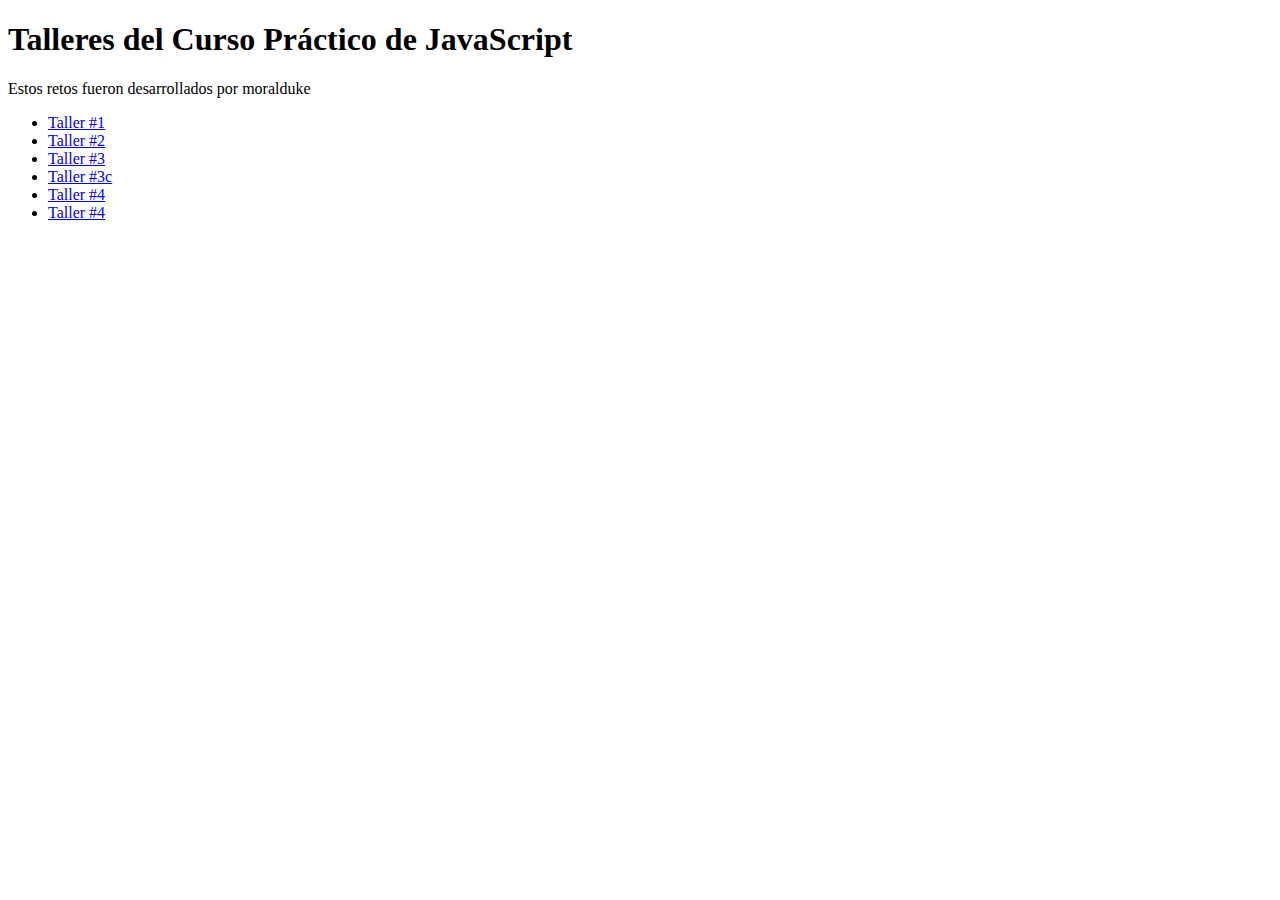
==== index.html @ 5d5b2f1f "Añadí el index.html con links al resto de documentos" ====
<!DOCTYPE html>
<html lang="en">
<head>
    <meta charset="UTF-8">
    <meta http-equiv="X-UA-Compatible" content="IE=edge">
    <meta name="viewport" content="width=device-width, initial-scale=1.0">
    <title>Document</title>
</head>
<body>
    <header>
        <h1>Talleres del Curso Práctico de JavaScript</h1>
        <p>Estos retos fueron desarrollados por moralduke</p>
    </header>

    <main>
        <section>
            <nav>
                <ul>
                    <li><a href="./figuras.html">Taller #1</a></li>
                    <li><a href="./descuentos.html">Taller #2</a></li>
                    <li><a href="./promedio.html">Taller #3</a></li>
                    <li><a href="./moda.html">Taller #3c</a></li>
                    <li><a href="./salarios.html">Taller #4</a></li>
                    <li><a href="./ahorros.html">Taller #4</a></li>
                </ul>
            </nav>
        </section>
    </main>
</body>
</html>
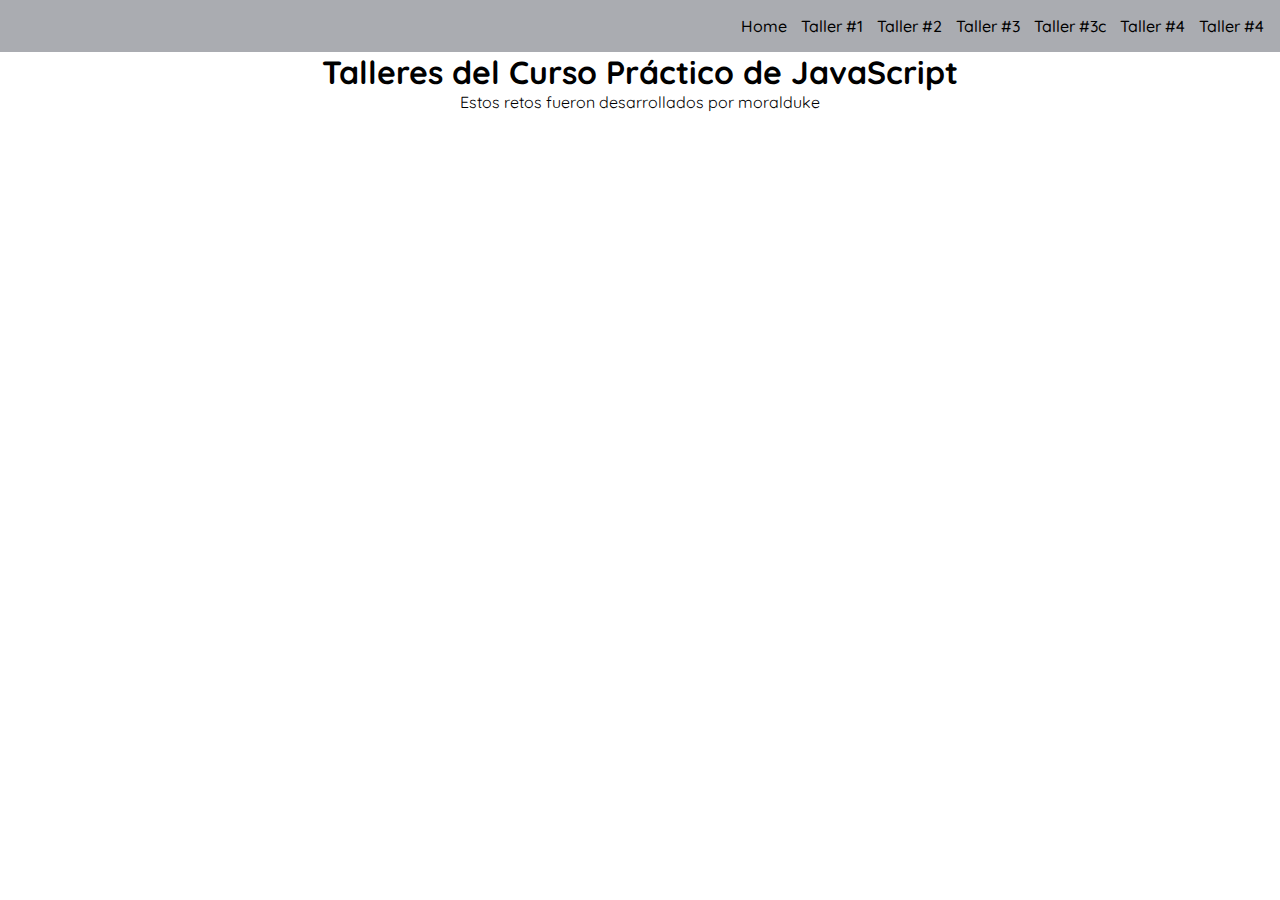
==== commit 4cdf30d8: "Modificiados archivos de HTML con HTML Semántico, renombrada la carpeta 'source', añadido archivo cs" ====
--- a/index.html
+++ b/index.html
@@ -4,26 +4,31 @@
     <meta charset="UTF-8">
     <meta http-equiv="X-UA-Compatible" content="IE=edge">
     <meta name="viewport" content="width=device-width, initial-scale=1.0">
-    <title>Document</title>
+    <link rel="stylesheet" href="./src/css/index.css">
+    <link rel="preconnect" href="https://fonts.googleapis.com">
+    <link rel="preconnect" href="https://fonts.gstatic.com" crossorigin>
+    <link href="https://fonts.googleapis.com/css2?family=Quicksand:wght@300;500;700&display=swap" rel="stylesheet">
+    <title>Home</title>
 </head>
 <body>
     <header>
-        <h1>Talleres del Curso Práctico de JavaScript</h1>
-        <p>Estos retos fueron desarrollados por moralduke</p>
+        <nav>
+            <ul>
+                <li><a href="./index.html">Home</a></li>
+                <li><a href="./figuras.html">Taller #1</a></li>
+                <li><a href="./descuentos.html">Taller #2</a></li>
+                <li><a href="./promedio.html">Taller #3</a></li>
+                <li><a href="./moda.html">Taller #3c</a></li>
+                <li><a href="./salarios.html">Taller #4</a></li>
+                <li><a href="./ahorros.html">Taller #4</a></li>
+            </ul>
+        </nav>
     </header>
-
+    
     <main>
-        <section>
-            <nav>
-                <ul>
-                    <li><a href="./figuras.html">Taller #1</a></li>
-                    <li><a href="./descuentos.html">Taller #2</a></li>
-                    <li><a href="./promedio.html">Taller #3</a></li>
-                    <li><a href="./moda.html">Taller #3c</a></li>
-                    <li><a href="./salarios.html">Taller #4</a></li>
-                    <li><a href="./ahorros.html">Taller #4</a></li>
-                </ul>
-            </nav>
+        <section class="info">
+            <h1>Talleres del Curso Práctico de JavaScript</h1>
+            <p>Estos retos fueron desarrollados por moralduke</p>
         </section>
     </main>
 </body>
--- a/src/css/index.css
+++ b/src/css/index.css
@@ -0,0 +1,8 @@
+@import 'principal.css';
+
+.info{
+    display: flex;
+    flex-direction: column;
+    justify-content: center;
+    align-items: center;
+}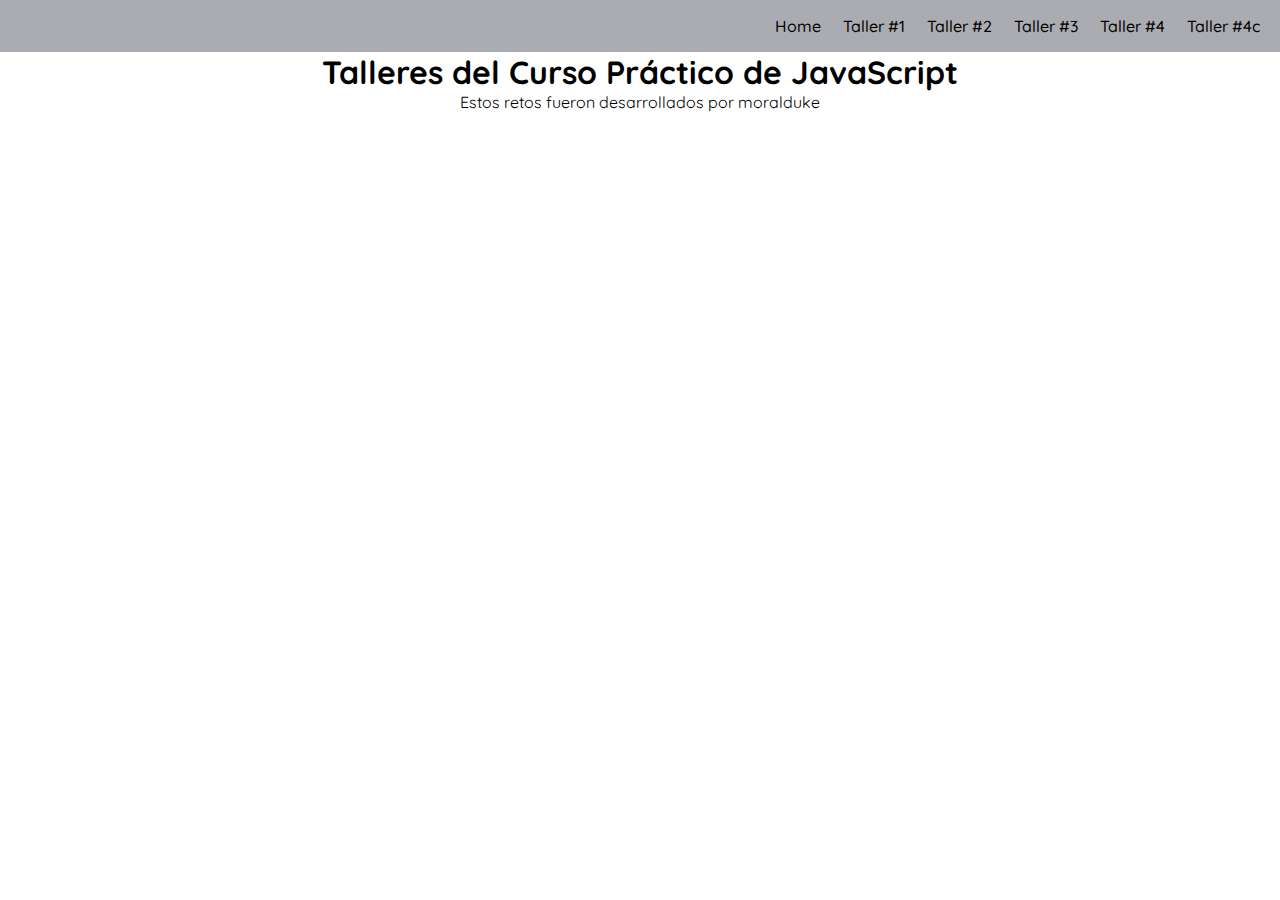
==== commit 8cba6a62: "cambiado links de menú" ====
--- a/index.html
+++ b/index.html
@@ -18,9 +18,8 @@
                 <li><a href="./figuras.html">Taller #1</a></li>
                 <li><a href="./descuentos.html">Taller #2</a></li>
                 <li><a href="./promedio.html">Taller #3</a></li>
-                <li><a href="./moda.html">Taller #3c</a></li>
                 <li><a href="./salarios.html">Taller #4</a></li>
-                <li><a href="./ahorros.html">Taller #4</a></li>
+                <li><a href="./ahorros.html">Taller #4c</a></li>
             </ul>
         </nav>
     </header>
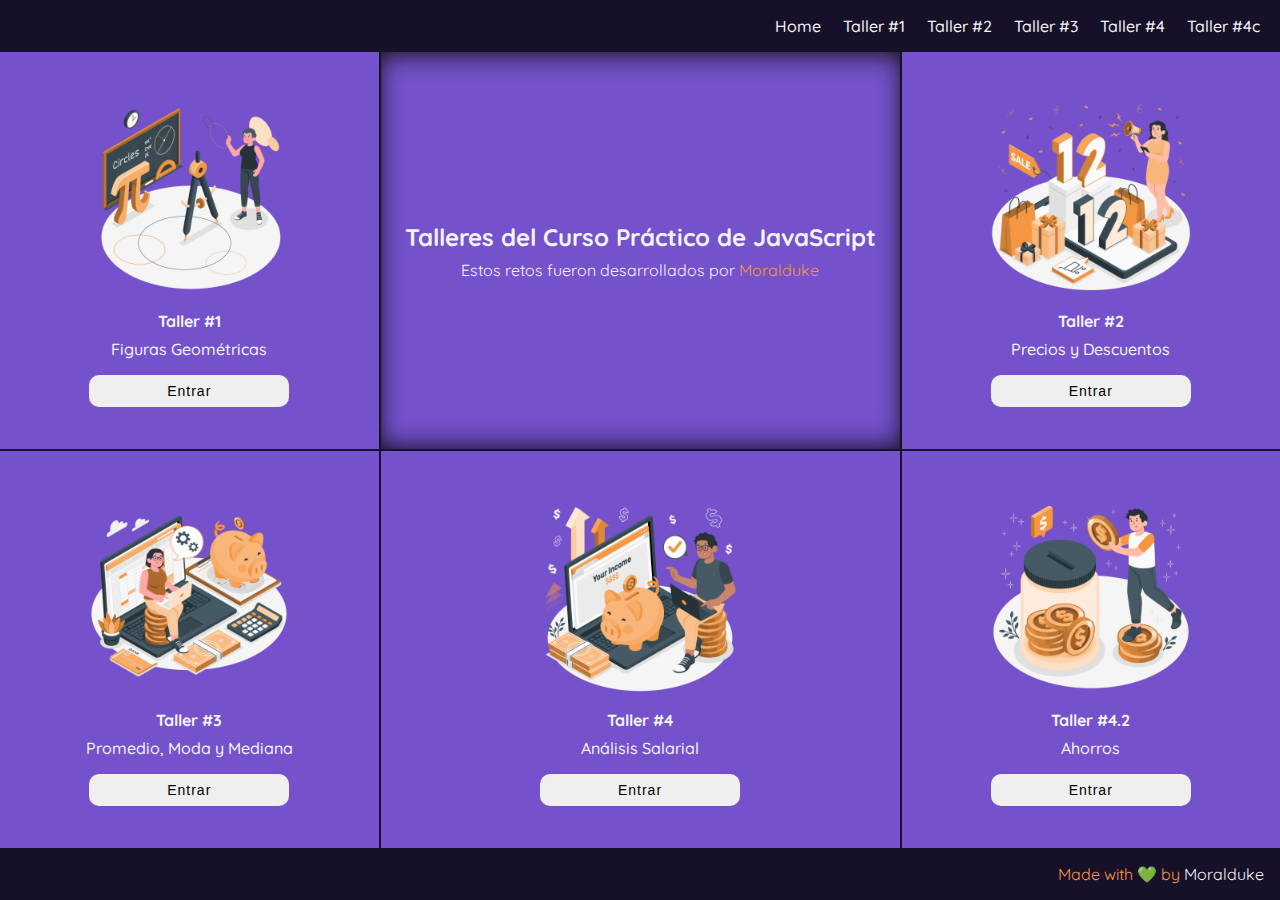
==== commit 45fe263b: "Eliminado archivos de HTML innecesarios, cambiado estilos de index.html y agrego imágenes, añadido f" ====
--- a/index.html
+++ b/index.html
@@ -25,10 +25,67 @@
     </header>
     
     <main>
-        <section class="info">
-            <h1>Talleres del Curso Práctico de JavaScript</h1>
-            <p>Estos retos fueron desarrollados por moralduke</p>
+        <section class="container">
+            <section class="info-mobile info">
+                <h1>Talleres del Curso Práctico de JavaScript</h1>
+                <p>Estos retos fueron desarrollados por <a href="https://github.com/Astiaz">Moralduke</a></p>
+            </section>
+
+            <div class="figures-card container-card">
+                <figure>
+                    <img src="./src/img/O-circles-amico.png" alt="">
+                </figure>
+                <p>Taller #1</p>
+                <span>Figuras Geométricas</span>
+                <button>Entrar</button>
+            </div>
+
+            <section class="info">
+                <h1>Talleres del Curso Práctico de JavaScript</h1>
+                <p>Estos retos fueron desarrollados por <a href="https://github.com/Astiaz">Moralduke</a></p>
+            </section>
+
+            <div class="sale-card container-card">
+                <figure>
+                    <img src="./src/img/O-sale-amico.png" alt="">
+                </figure>
+                <p>Taller #2</p>
+                <span> Precios y Descuentos</span>
+                <button>Entrar</button>
+            </div>
+
+            <div class="average-card container-card">
+                <figure>
+                    <img src="./src/img/O-manage-money-amico.png" alt="">
+                </figure>
+                <p>Taller #3</p>
+                <span> Promedio, Moda y Mediana</span>
+                <button>Entrar</button>
+            </div>
+
+            <div class="salary-card container-card">
+                <figure>
+                    <img src="./src/img/O-money-income-amico.png" alt="">
+                </figure>
+                <p>Taller #4</p>
+                <span>Análisis Salarial</span>
+                <button>Entrar</button>
+            </div>
+
+            <div class="saving-card container-card">
+                <figure>
+                    <img src="./src/img/O-saving-money-amico.png" alt="">
+                </figure>
+                <p>Taller #4.2</p>
+                <span>Ahorros</span>
+                <button>Entrar</button>
+            </div>
+
         </section>
     </main>
+
+    <footer>
+        <p>Made with &#128154; by <a href="https://github.com/Astiaz">Moralduke</a></p>
+    </footer>
 </body>
 </html>--- a/src/css/index.css
+++ b/src/css/index.css
@@ -1,8 +1,166 @@
 @import 'principal.css';
 
-.info{
+body{
+    height: 100vh;
+    display: grid;
+    grid-template-rows: auto 1fr auto;
+}
+
+main{
     display: flex;
     flex-direction: column;
+    justify-content: space-between;
+}
+
+/* Container info */
+
+.info, .info-mobile{
+    padding: 24px;
+    width: 100%;
+    height: 100%;
+    display: grid;
+    place-content: center;
+
+    background-color: var(--purple-ai);
+    color: var(--white-ai);
+
+    box-shadow: inset 0px 10px 27px -8px #141414, 
+    inset 0px -10px 27px -8px var(--dark-purple), 5px 5px 5px 15px rgba(202,34,138,0);
+
+    text-align: center;
+}
+
+.info-mobile{
+    display: none;
+    height: 250px;
+}
+
+.info h1, .info-mobile h1{
+    font-size: 24px;
+    margin-bottom: 8px;
+}
+
+.info a, .info-mobile a{
+    color: var(--orange);
+}
+
+/* Container Cards */
+
+.container{
+    display: grid;
+    height: 100%;
+    grid-template-columns: 1fr auto 1fr;
+}
+
+.container-card{
+    display: flex;
+    flex-direction: column;
+    width: 100%;
+    height: 100%;
+    color: var(--white-ai);
+    
     justify-content: center;
     align-items: center;
+
+    background-color: var(--purple-ai);
+}
+
+.container-card:hover{
+    background-color: var(--ligth-purple);
+}
+
+.container-card figure img{
+    width: 200px;
+    height: 200px;
+    margin-bottom: 8px;
+}
+
+.container-card figure:hover{
+    transform: scale(1.1, 1.1);
+    transition-duration: 500ms;
+}
+
+.container-card figure{
+    transition-duration: 500ms;
+}
+
+.container-card p{
+    margin-top: 4px;
+    font-weight: bold;
+    font-size: var(--lg);
+}
+
+.container-card span{
+    font-weight: 500;
+    font-size: var(--lg);
+    margin: 8px 0px 16px 0px;
+}
+
+.container-card button{
+    height: 32px;
+    width: 200px;
+    border: none;
+    border-radius: 10px;
+    letter-spacing: 1px;
+
+    font-size: var(--md);
+    font-weight: 500;
+
+    cursor: pointer;
+    transition-duration: 500ms;
+}
+
+.container-card button:hover{
+    /* color: var(--white-ai); */
+    background-color: var(--dark-purple);
+    
+    color: var(--orange);
+
+    font-size: var(--lg);
+    font-weight: 500;
+    
+    /* transform: scale(1.1, 1.1); */
+    transition-duration: 200ms;
+}
+
+/* Cards Margin */
+
+.figures-card{
+    border-right: 2px solid var(--dark-purple);
+}
+
+.sale-card{
+    border-left: 2px solid var(--dark-purple);
+}
+
+
+.saving-card{
+    border-left: 2px solid var(--dark-purple);
+    border-top: 2px solid var(--dark-purple);
+}
+
+.average-card{
+    border-right: 2px solid var(--dark-purple);
+    border-top: 2px solid var(--dark-purple);
+}
+
+.salary-card{
+    border-top: 2px solid var(--dark-purple);
+}
+
+
+/* Media Queries */
+
+@media (max-width: 640px) {
+    .container{
+        grid-template-columns: auto;
+    }
+
+    .info{
+        display: none;
+    }
+
+    .info-mobile{
+        display: grid;
+    }
 }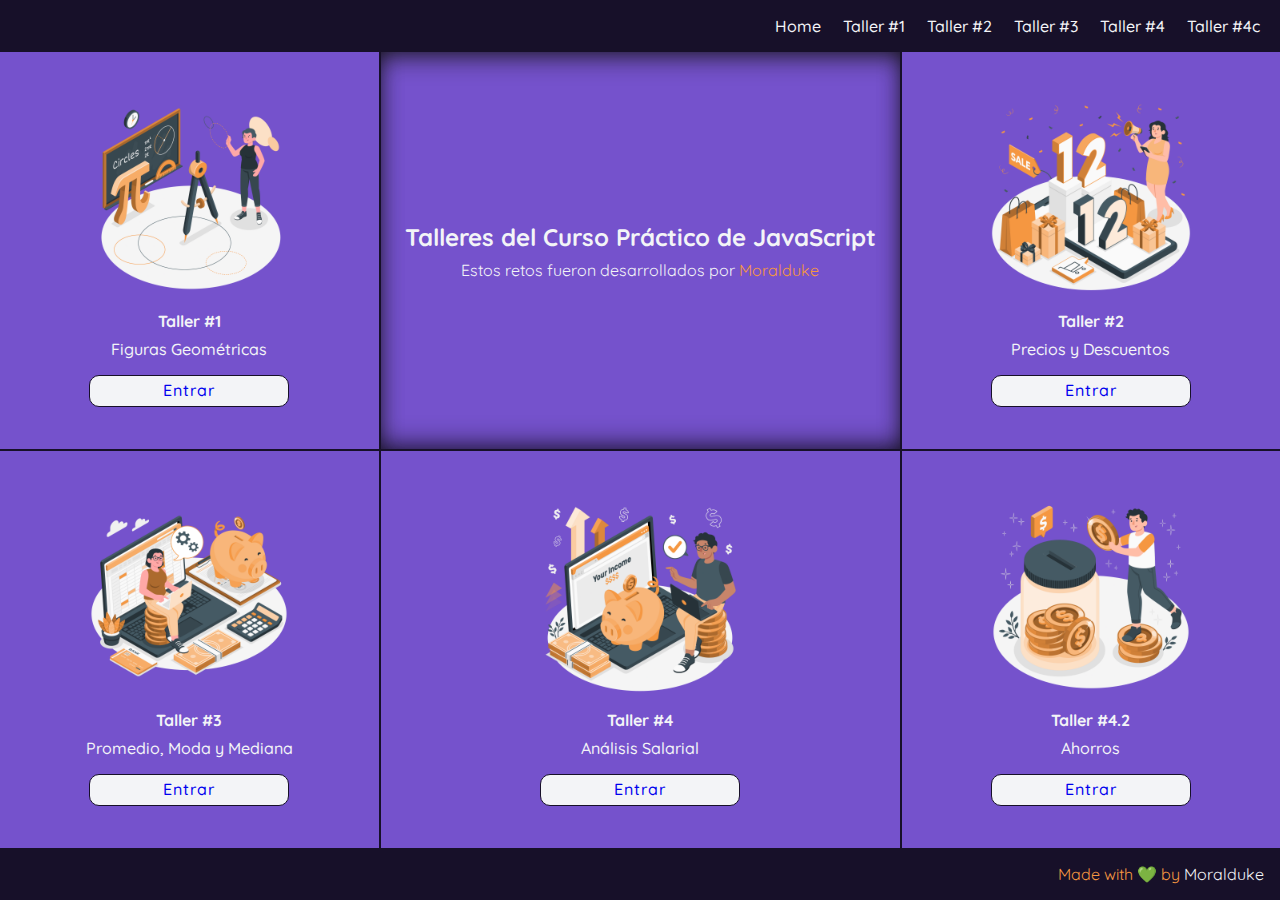
==== commit a953125b: "Añadidos nuevos archivos css, renombrado principal.css a main.css, añadido footer a los archivos HTM" ====
--- a/index.html
+++ b/index.html
@@ -37,7 +37,7 @@
                 </figure>
                 <p>Taller #1</p>
                 <span>Figuras Geométricas</span>
-                <button>Entrar</button>
+                <a href="./figuras.html" class="primary-button">Entrar</a>
             </div>
 
             <section class="info">
@@ -51,7 +51,7 @@
                 </figure>
                 <p>Taller #2</p>
                 <span> Precios y Descuentos</span>
-                <button>Entrar</button>
+                <a href="./descuentos.html" class="primary-button">Entrar</a>
             </div>
 
             <div class="average-card container-card">
@@ -60,7 +60,7 @@
                 </figure>
                 <p>Taller #3</p>
                 <span> Promedio, Moda y Mediana</span>
-                <button>Entrar</button>
+                <a href="./promedio.html" class="primary-button">Entrar</a>
             </div>
 
             <div class="salary-card container-card">
@@ -69,7 +69,7 @@
                 </figure>
                 <p>Taller #4</p>
                 <span>Análisis Salarial</span>
-                <button>Entrar</button>
+                <a href="./salarios.html" class="primary-button">Entrar</a>
             </div>
 
             <div class="saving-card container-card">
@@ -78,7 +78,7 @@
                 </figure>
                 <p>Taller #4.2</p>
                 <span>Ahorros</span>
-                <button>Entrar</button>
+                <a href="./ahorros.html" class="primary-button">Entrar</a>
             </div>
 
         </section>
--- a/src/css/index.css
+++ b/src/css/index.css
@@ -1,4 +1,4 @@
-@import 'principal.css';
+@import 'main.css';
 
 body{
     height: 100vh;
@@ -96,30 +96,31 @@
     margin: 8px 0px 16px 0px;
 }
 
-.container-card button{
+.container-card .primary-button{
     height: 32px;
     width: 200px;
-    border: none;
+    padding: 4px;
+
+    border: 1px solid var(--dark-purple);
     border-radius: 10px;
+    
     letter-spacing: 1px;
-
-    font-size: var(--md);
+    text-align: center;
     font-weight: 500;
+    
+    background-color: var(--white-ai);
 
     cursor: pointer;
     transition-duration: 500ms;
 }
 
-.container-card button:hover{
-    /* color: var(--white-ai); */
+.container-card .primary-button:hover{
+    color: var(--orange);
     background-color: var(--dark-purple);
     
-    color: var(--orange);
-
     font-size: var(--lg);
     font-weight: 500;
     
-    /* transform: scale(1.1, 1.1); */
     transition-duration: 200ms;
 }
 
@@ -148,7 +149,6 @@
     border-top: 2px solid var(--dark-purple);
 }
 
-
 /* Media Queries */
 
 @media (max-width: 640px) {
